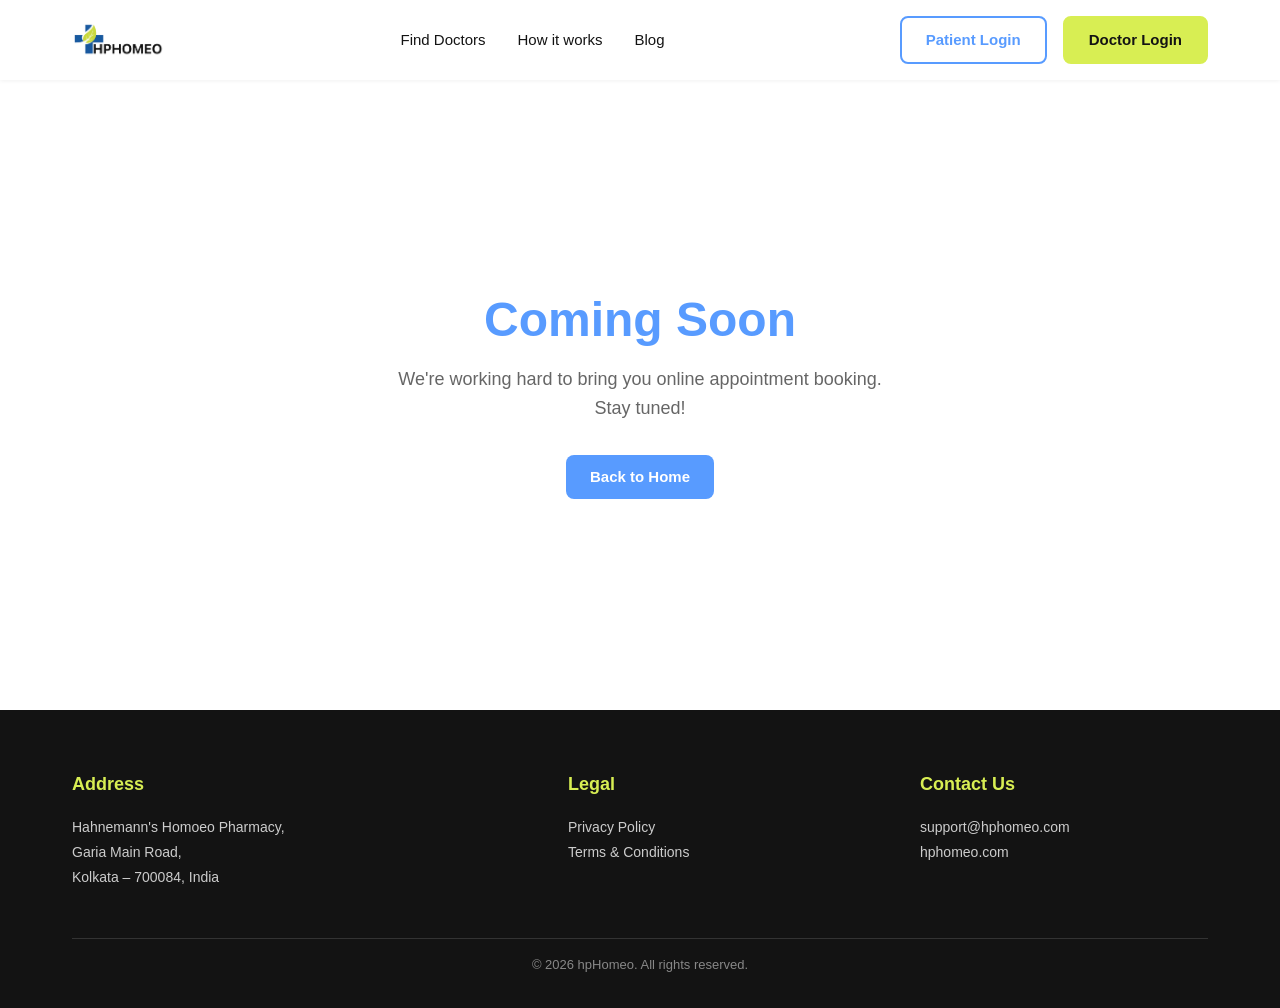
==== book-appointment.html @ 5f14e6df "Initial commit:hpHoomeo landing page" ====
<!DOCTYPE html>
<html lang="en">
<head>
  <meta charset="UTF-8">
  <meta name="viewport" content="width=device-width, initial-scale=1.0">
  <title>Book Appointment - hpHomeo</title>
  <link rel="stylesheet" href="styles.css">
</head>
<body>

  <!-- Navbar -->
  <nav class="navbar">
    <div class="container">
      <a href="index.html" class="nav-logo">
        <img src="assets/Screenshot_2026-03-08_170134-removebg-preview.png" alt="hpHomeo Logo">
      </a>
      <ul class="nav-links" id="navLinks">
        <li><a href="index.html#doctors">Find Doctors</a></li>
        <li><a href="index.html#journey">How it works</a></li>
        <li><a href="index.html#heal">Blog</a></li>
      </ul>
      <div class="nav-buttons" id="navButtons">
        <a href="book-appointment.html" class="btn btn-outline">Patient Login</a>
        <a href="book-appointment.html" class="btn btn-accent">Doctor Login</a>
      </div>
      <button class="hamburger" id="hamburger" aria-label="Toggle menu">
        <span></span><span></span><span></span>
      </button>
    </div>
  </nav>

  <!-- Coming Soon -->
  <section class="coming-soon">
    <div>
      <h1>Coming Soon</h1>
      <p>We're working hard to bring you online appointment booking. Stay tuned!</p>
      <a href="index.html" class="btn btn-primary">Back to Home</a>
    </div>
  </section>

  <!-- Footer -->
  <footer class="footer">
    <div class="container">
      <div class="footer-grid">
        <div class="footer-col">
          <h4>Address</h4>
          <p>Hahnemann's Homoeo Pharmacy,<br>Garia Main Road,<br>Kolkata &ndash; 700084, India</p>
        </div>
        <div class="footer-col">
          <h4>Legal</h4>
          <a href="privacy-policy.html">Privacy Policy</a>
          <a href="terms-and-conditions.html">Terms & Conditions</a>
        </div>
        <div class="footer-col">
          <h4>Contact Us</h4>
          <p>support@hphomeo.com</p>
          <p>hphomeo.com</p>
        </div>
      </div>
      <div class="footer-bottom">&copy; 2026 hpHomeo. All rights reserved.</div>
    </div>
  </footer>

  <script>
    const hamburger = document.getElementById('hamburger');
    const navLinks = document.getElementById('navLinks');
    const navButtons = document.getElementById('navButtons');
    hamburger.addEventListener('click', () => {
      navLinks.classList.toggle('active');
      navButtons.classList.toggle('active');
    });
  </script>
</body>
</html>
---- styles.css ----
/* ===== Reset & Base ===== */
*, *::before, *::after {
  margin: 0;
  padding: 0;
  box-sizing: border-box;
}

:root {
  --primary: #589BFF;
  --accent: #D8EE53;
  --dark: #131313;
  --white: #FFFFFF;
  --bg: #F4F6FB;
  --xs: 8px;
  --sm: 16px;
  --md: 32px;
  --lg: 64px;
}

html {
  scroll-behavior: smooth;
}

body {
  font-family: -apple-system, BlinkMacSystemFont, 'SF Pro', 'Segoe UI', Roboto, Helvetica, Arial, sans-serif;
  color: var(--dark);
  background: var(--white);
  font-size: 16px;
  line-height: 1.6;
}

a {
  text-decoration: none;
  color: inherit;
}

img {
  max-width: 100%;
  height: auto;
}

/* ===== Typography ===== */
h1 {
  font-size: 48px;
  font-weight: 700;
  line-height: 1.2;
}
h2 {
  font-size: 36px;
  font-weight: 700;
  line-height: 1.3;
}
h3 {
  font-size: 24px;
  font-weight: 600;
  line-height: 1.4;
}
.body-text {
  font-size: 16px;
  font-weight: 400;
}
.small-text {
  font-size: 13px;
  font-weight: 400;
}

/* ===== Container ===== */
.container {
  max-width: 1200px;
  margin: 0 auto;
  padding: 0 var(--md);
}

/* ===== Navbar ===== */
.navbar {
  background: var(--white);
  padding: var(--sm) 0;
  position: sticky;
  top: 0;
  z-index: 100;
  box-shadow: 0 1px 4px rgba(0,0,0,0.06);
}
.navbar .container {
  display: flex;
  align-items: center;
  justify-content: space-between;
}
.nav-logo {
  display: flex;
  align-items: center;
  gap: var(--xs);
}
.nav-logo img {
  height: 36px;
}
.nav-logo span {
  font-size: 22px;
  font-weight: 700;
  color: var(--dark);
}
.nav-links {
  display: flex;
  align-items: center;
  gap: var(--md);
  list-style: none;
}
.nav-links a {
  font-size: 15px;
  font-weight: 500;
  color: var(--dark);
  transition: color 0.2s;
}
.nav-links a:hover {
  color: var(--primary);
}
.nav-buttons {
  display: flex;
  gap: var(--sm);
  align-items: center;
}
.btn {
  display: inline-flex;
  align-items: center;
  justify-content: center;
  padding: 10px 24px;
  border-radius: 8px;
  font-size: 15px;
  font-weight: 600;
  cursor: pointer;
  border: none;
  transition: all 0.2s;
}
.btn-outline {
  background: transparent;
  border: 2px solid var(--primary);
  color: var(--primary);
}
.btn-outline:hover {
  background: var(--primary);
  color: var(--white);
}
.btn-accent {
  background: var(--accent);
  color: var(--dark);
  border: 2px solid var(--accent);
}
.btn-accent:hover {
  background: #c8de43;
  border-color: #c8de43;
}
.btn-primary {
  background: var(--primary);
  color: var(--white);
}
.btn-primary:hover {
  background: #4388ee;
}
.btn-white {
  background: var(--white);
  color: var(--primary);
  border: 2px solid var(--primary);
}
.btn-white:hover {
  background: var(--bg);
}

/* Hamburger */
.hamburger {
  display: none;
  flex-direction: column;
  gap: 5px;
  cursor: pointer;
  background: none;
  border: none;
  padding: 4px;
}
.hamburger span {
  display: block;
  width: 24px;
  height: 2.5px;
  background: var(--dark);
  border-radius: 2px;
  transition: 0.3s;
}

/* ===== Hero ===== */
.hero {
  padding: var(--lg) 0;
  background: var(--white);
}
.hero .container {
  display: flex;
  align-items: center;
  gap: var(--lg);
}
.hero-content {
  flex: 1;
}
.hero-content h1 {
  margin-bottom: var(--sm);
}
.hero-content .leaf-icon {
  width: 36px;
  vertical-align: middle;
  margin-left: 8px;
}
.hero-content p {
  color: #555;
  margin-bottom: var(--md);
  max-width: 480px;
  font-size: 16px;
  line-height: 1.7;
}
.hero-image {
  flex: 1;
  display: flex;
  justify-content: center;
}
.hero-image img {
  max-width: 100%;
  height: auto;
}

/* ===== Why Choose Section ===== */
.why-choose {
  padding: 80px 0;
  background: var(--bg);
  text-align: center;
}
.why-choose h2 {
  margin-bottom: var(--xs);
}
.why-choose > .container > p {
  color: #666;
  margin-bottom: 48px;
  max-width: 560px;
  margin-left: auto;
  margin-right: auto;
}
.why-cards {
  display: grid;
  grid-template-columns: repeat(4, 1fr);
  gap: var(--md);
}
.why-card {
  background: var(--white);
  border-radius: 16px;
  padding: var(--md);
  text-align: center;
  transition: transform 0.2s, box-shadow 0.2s;
}
.why-card:hover {
  transform: translateY(-4px);
  box-shadow: 0 8px 24px rgba(88, 155, 255, 0.12);
}
.why-card .icon {
  width: 48px;
  height: 48px;
  margin: 0 auto var(--sm);
}
.why-card h3 {
  font-size: 18px;
  font-weight: 600;
  margin-bottom: var(--xs);
}
.why-card p {
  font-size: 13px;
  color: #666;
  line-height: 1.6;
}

/* ===== Journey Section ===== */
.journey {
  padding: 80px 0;
  background: var(--white);
  text-align: center;
}
.journey h2 {
  margin-bottom: var(--xs);
}
.journey > .container > p {
  color: #666;
  margin-bottom: 48px;
  max-width: 560px;
  margin-left: auto;
  margin-right: auto;
}
.journey-steps {
  display: grid;
  grid-template-columns: repeat(4, 1fr);
  gap: var(--md);
}
.step-card {
  background: var(--bg);
  border-radius: 16px;
  padding: var(--md) var(--sm);
  text-align: center;
  position: relative;
  transition: transform 0.2s, box-shadow 0.2s;
}
.step-card:hover {
  transform: translateY(-4px);
  box-shadow: 0 8px 24px rgba(88, 155, 255, 0.12);
}
.step-card.highlighted {
  background: var(--primary);
  color: var(--white);
}
.step-card.highlighted p {
  color: rgba(255,255,255,0.85);
}
.step-number {
  width: 36px;
  height: 36px;
  border-radius: 50%;
  background: var(--white);
  color: var(--primary);
  font-weight: 700;
  font-size: 16px;
  display: flex;
  align-items: center;
  justify-content: center;
  margin: 0 auto var(--sm);
  border: 2px solid var(--primary);
}
.step-card.highlighted .step-number {
  background: var(--white);
  color: var(--primary);
}
.step-card .icon {
  width: 44px;
  height: 44px;
  margin: 0 auto var(--sm);
}
.step-card.highlighted .icon {
  filter: brightness(0) invert(1);
}
.step-card h3 {
  font-size: 18px;
  margin-bottom: var(--xs);
}
.step-card p {
  font-size: 13px;
  color: #666;
  line-height: 1.5;
}

/* ===== Doctors Section ===== */
.doctors {
  padding: 80px 0;
  background: var(--bg);
}
.doctors .section-label {
  font-size: 13px;
  font-weight: 600;
  color: var(--primary);
  text-transform: uppercase;
  letter-spacing: 1px;
  margin-bottom: var(--xs);
}
.doctors h2 {
  margin-bottom: 48px;
}
.doctor-cards {
  display: grid;
  grid-template-columns: repeat(2, 1fr);
  gap: var(--md);
}
.doctor-card {
  background: var(--white);
  border-radius: 16px;
  padding: var(--md);
  display: flex;
  align-items: center;
  gap: var(--md);
}
.doctor-photo {
  width: 160px;
  height: 160px;
  border-radius: 50%;
  object-fit: cover;
  flex-shrink: 0;
}
.doctor-info h3 {
  font-size: 20px;
  margin-bottom: 4px;
}
.doctor-info p {
  font-size: 14px;
  color: #666;
  margin-bottom: 4px;
}
.doctor-info .btn {
  margin-top: var(--sm);
}

/* ===== Heal Naturally Section ===== */
.heal-naturally {
  padding: 80px 0;
  background: var(--white);
}
.heal-naturally .container {
  display: flex;
  align-items: center;
  gap: var(--lg);
}
.heal-content {
  flex: 1;
}
.heal-content .section-label {
  font-size: 13px;
  font-weight: 600;
  color: var(--primary);
  text-transform: uppercase;
  letter-spacing: 1px;
  margin-bottom: var(--xs);
}
.heal-content h2 {
  margin-bottom: var(--sm);
}
.heal-content > p {
  color: #666;
  margin-bottom: var(--md);
  max-width: 480px;
}
.checklist {
  list-style: none;
  display: flex;
  flex-direction: column;
  gap: 12px;
}
.checklist li {
  display: flex;
  align-items: center;
  gap: 12px;
  font-size: 15px;
  color: #444;
}
.checklist li .check {
  width: 22px;
  height: 22px;
  border-radius: 50%;
  background: var(--accent);
  display: flex;
  align-items: center;
  justify-content: center;
  flex-shrink: 0;
}
.checklist li .check svg {
  width: 12px;
  height: 12px;
}
.heal-image {
  flex: 1;
  display: flex;
  justify-content: center;
}
.heal-image img {
  max-width: 100%;
}

/* ===== Footer ===== */
.footer {
  background: var(--dark);
  color: var(--white);
  padding: 60px 0 32px;
}
.footer-grid {
  display: grid;
  grid-template-columns: 1.5fr 1fr 1fr;
  gap: var(--lg);
  margin-bottom: 48px;
}
.footer-col h4 {
  font-size: 18px;
  font-weight: 600;
  margin-bottom: var(--sm);
  color: var(--accent);
}
.footer-col p,
.footer-col a {
  font-size: 14px;
  color: #ccc;
  line-height: 1.8;
}
.footer-col a {
  display: block;
  transition: color 0.2s;
}
.footer-col a:hover {
  color: var(--accent);
}
.footer-bottom {
  border-top: 1px solid #333;
  padding-top: var(--sm);
  text-align: center;
  font-size: 13px;
  color: #888;
}

/* ===== Coming Soon Page ===== */
.coming-soon {
  min-height: 70vh;
  display: flex;
  align-items: center;
  justify-content: center;
  text-align: center;
  padding: var(--lg);
}
.coming-soon h1 {
  color: var(--primary);
  margin-bottom: var(--sm);
}
.coming-soon p {
  color: #666;
  font-size: 18px;
  max-width: 500px;
  margin: 0 auto var(--md);
}

/* ===== Legal Pages ===== */
.legal-page {
  padding: 60px 0 80px;
  background: var(--bg);
}
.legal-page .container {
  max-width: 800px;
}
.legal-page h1 {
  margin-bottom: var(--md);
  color: var(--primary);
}
.legal-page h2 {
  font-size: 24px;
  margin-top: 40px;
  margin-bottom: var(--sm);
  color: var(--dark);
}
.legal-page p,
.legal-page li {
  font-size: 15px;
  color: #444;
  line-height: 1.8;
  margin-bottom: 12px;
}
.legal-page ul {
  padding-left: 24px;
  margin-bottom: 16px;
}
.legal-page ul li {
  margin-bottom: 6px;
}
.legal-page .contact-info {
  background: var(--white);
  border-radius: 12px;
  padding: var(--md);
  margin-top: var(--md);
}

/* ===== Responsive ===== */
@media (max-width: 1024px) {
  .why-cards,
  .journey-steps {
    grid-template-columns: repeat(2, 1fr);
  }
  .footer-grid {
    grid-template-columns: 1fr 1fr;
  }
}

@media (max-width: 768px) {
  h1 { font-size: 36px; }
  h2 { font-size: 28px; }
  h3 { font-size: 20px; }

  .nav-links,
  .nav-buttons {
    display: none;
  }
  .nav-links.active,
  .nav-buttons.active {
    display: flex;
  }
  .hamburger {
    display: flex;
  }

  /* Mobile nav */
  .navbar .container {
    flex-wrap: wrap;
  }
  .nav-links.active {
    flex-direction: column;
    width: 100%;
    padding: var(--sm) 0;
    gap: var(--sm);
    order: 3;
  }
  .nav-buttons.active {
    width: 100%;
    justify-content: center;
    padding-bottom: var(--sm);
    order: 4;
  }

  .hero .container {
    flex-direction: column;
    text-align: center;
  }
  .hero-content p {
    margin-left: auto;
    margin-right: auto;
  }
  .hero-content .btn {
    margin: 0 auto;
  }

  .why-cards,
  .journey-steps {
    grid-template-columns: 1fr;
  }

  .doctor-cards {
    grid-template-columns: 1fr;
  }
  .doctor-card {
    flex-direction: column;
    text-align: center;
  }

  .heal-naturally .container {
    flex-direction: column;
    text-align: center;
  }
  .checklist {
    align-items: center;
  }

  .footer-grid {
    grid-template-columns: 1fr;
    gap: var(--md);
  }
}
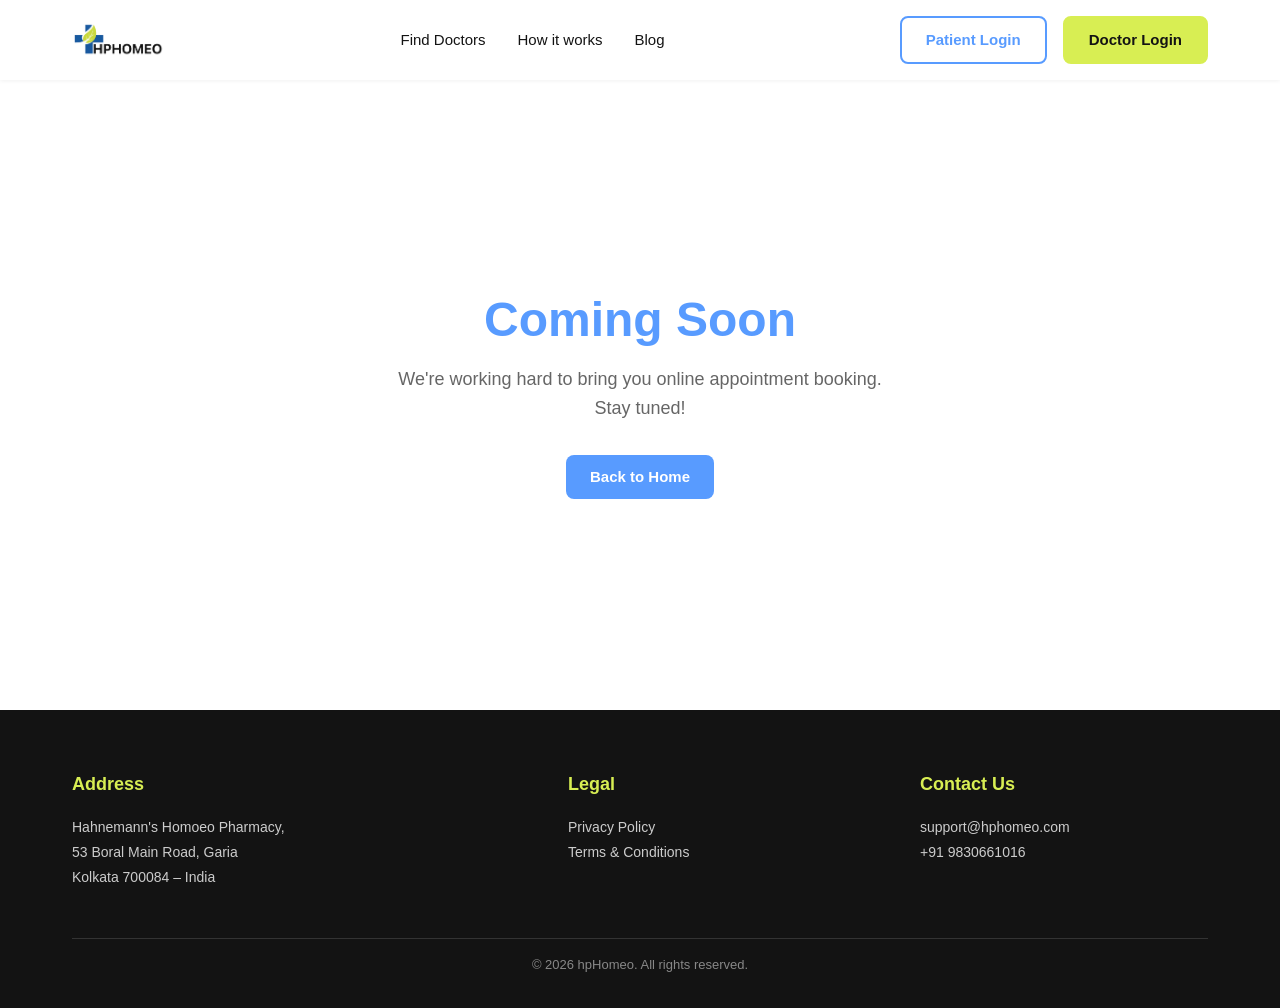
==== commit 3c87d706: "Fix mobile alignment, update footer info, add gradient and nav links" ====
--- a/book-appointment.html
+++ b/book-appointment.html
@@ -44,7 +44,7 @@
       <div class="footer-grid">
         <div class="footer-col">
           <h4>Address</h4>
-          <p>Hahnemann's Homoeo Pharmacy,<br>Garia Main Road,<br>Kolkata &ndash; 700084, India</p>
+          <p>Hahnemann's Homoeo Pharmacy,<br>53 Boral Main Road, Garia<br>Kolkata 700084 &ndash; India</p>
         </div>
         <div class="footer-col">
           <h4>Legal</h4>
@@ -54,7 +54,7 @@
         <div class="footer-col">
           <h4>Contact Us</h4>
           <p>support@hphomeo.com</p>
-          <p>hphomeo.com</p>
+          <p>+91 9830661016</p>
         </div>
       </div>
       <div class="footer-bottom">&copy; 2026 hpHomeo. All rights reserved.</div>
--- a/styles.css
+++ b/styles.css
@@ -199,8 +199,14 @@
 .hero-content h1 {
   margin-bottom: var(--sm);
 }
+.gradient-text {
+  background: linear-gradient(90deg, var(--dark) 0%, var(--primary) 100%);
+  -webkit-background-clip: text;
+  -webkit-text-fill-color: transparent;
+  background-clip: text;
+}
 .hero-content .leaf-icon {
-  width: 36px;
+  width: 52px;
   vertical-align: middle;
   margin-left: 8px;
 }
@@ -305,6 +311,13 @@
 .step-card.highlighted {
   background: var(--primary);
   color: var(--white);
+  cursor: pointer;
+}
+a.step-card.highlighted {
+  display: block;
+}
+a.step-card.highlighted h3 {
+  color: var(--white);
 }
 .step-card.highlighted p {
   color: rgba(255,255,255,0.85);
@@ -379,6 +392,7 @@
   height: 160px;
   border-radius: 50%;
   object-fit: cover;
+  object-position: top center;
   flex-shrink: 0;
 }
 .doctor-info h3 {
@@ -605,7 +619,11 @@
 
   .hero .container {
     flex-direction: column;
-    text-align: center;
+    text-align: left;
+  }
+  .hero-content h1 {
+    font-size: 32px;
+    word-break: break-word;
   }
   .hero-content p {
     margin-left: auto;
@@ -630,10 +648,14 @@
 
   .heal-naturally .container {
     flex-direction: column;
-    text-align: center;
+    text-align: left;
   }
   .checklist {
-    align-items: center;
+    align-items: flex-start;
+    padding: 0 var(--sm);
+  }
+  .checklist li {
+    text-align: left;
   }
 
   .footer-grid {
